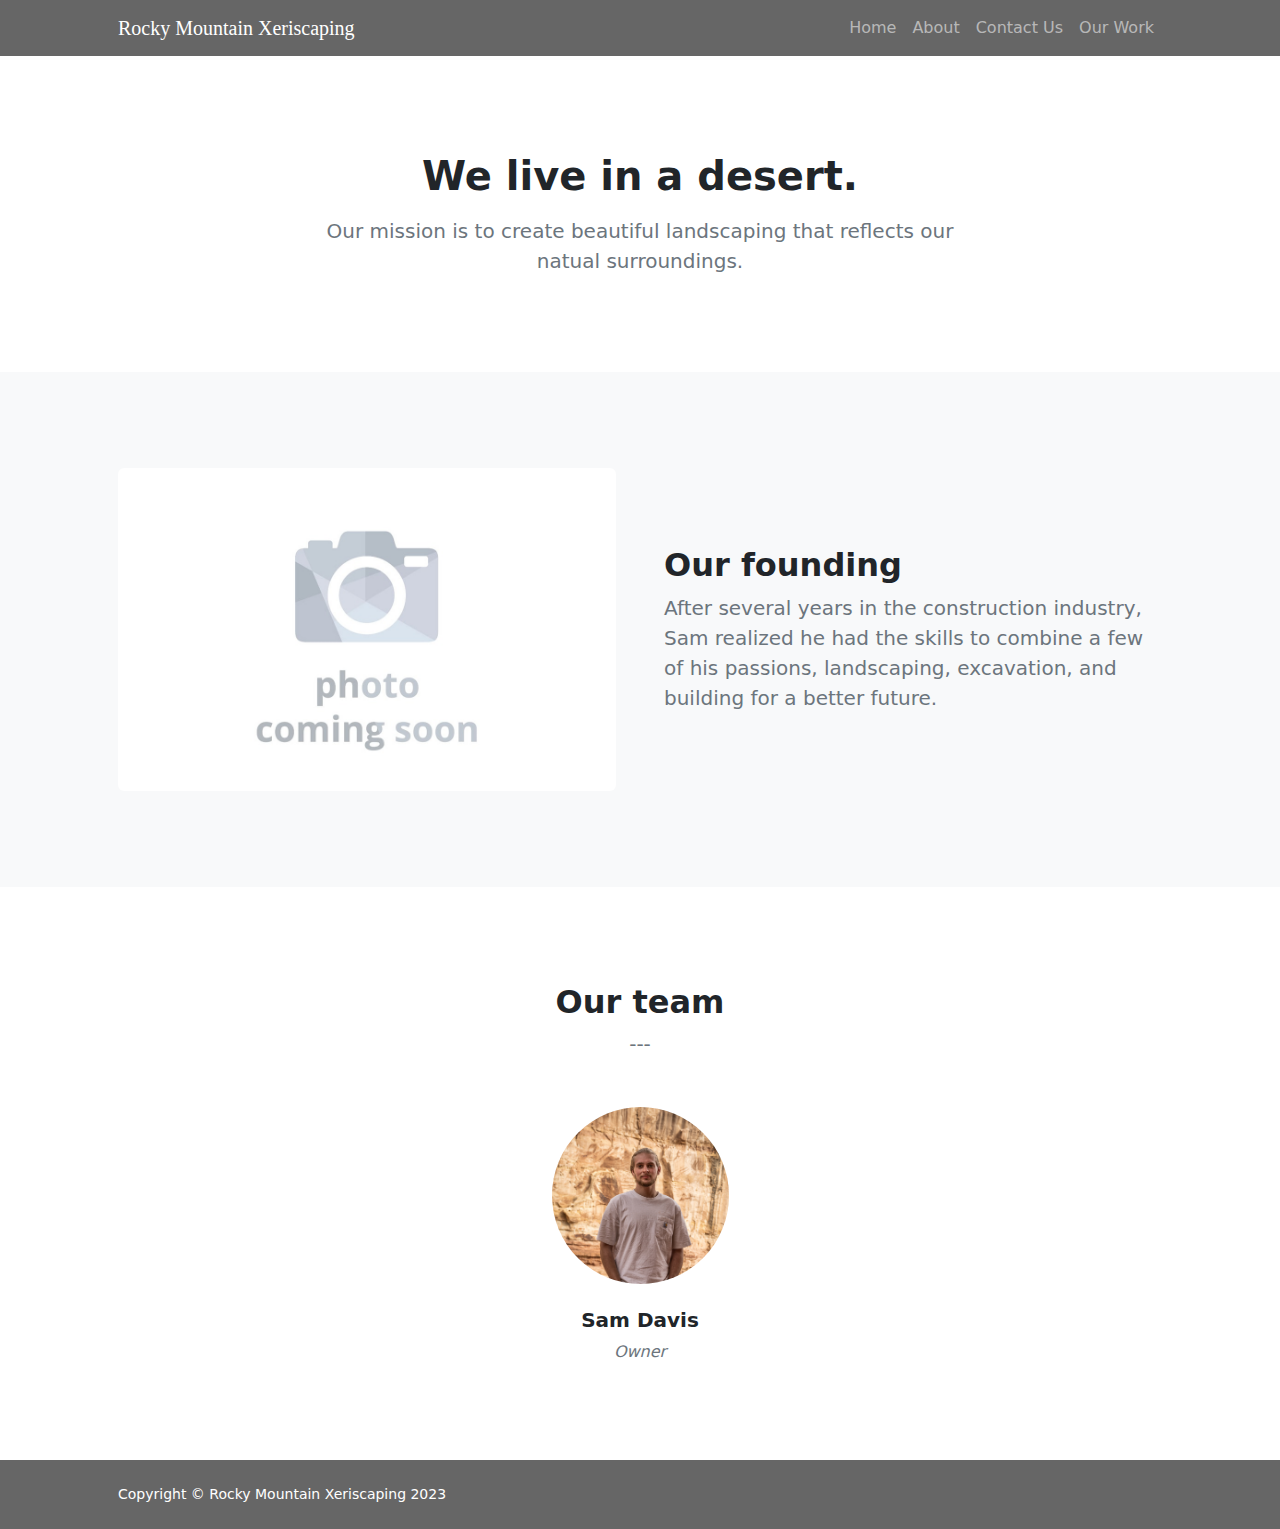
==== about.html @ 06e27e04 "First draft of website" ====
<!DOCTYPE html>
<html lang="en">
    <head>
        <meta charset="utf-8" />
        <meta name="viewport" content="width=device-width, initial-scale=1, shrink-to-fit=no" />
        <meta name="description" content="" />
        <meta name="author" content="" />
        <title>Rocky Mountain Xeriscaping</title>
        <!-- Favicon-->
        <link rel="icon" type="image/x-icon" href="assets/favicon.ico" />
        <!-- Bootstrap icons-->
        <link href="https://cdn.jsdelivr.net/npm/bootstrap-icons@1.5.0/font/bootstrap-icons.css" rel="stylesheet" />
        <!-- Core theme CSS (includes Bootstrap)-->
        <link href="css/styles.css" rel="stylesheet" />
        <link rel="stylesheet" type="text/css" href="css/custom.css">
    </head>
    <body class="d-flex flex-column">
        <main class="flex-shrink-0">
            <!-- Navigation-->
            <nav class="navbar navbar-expand-lg navbar-dark bg-dark">
                <div class="container px-5">
                    <a class="navbar-brand" href="index.html">Rocky Mountain Xeriscaping</a>
                    <button class="navbar-toggler" type="button" data-bs-toggle="collapse" data-bs-target="#navbarSupportedContent" aria-controls="navbarSupportedContent" aria-expanded="false" aria-label="Toggle navigation"><span class="navbar-toggler-icon"></span></button>
                    <div class="collapse navbar-collapse" id="navbarSupportedContent">
                        <ul class="navbar-nav ms-auto mb-2 mb-lg-0">
                            <!-- top navbar -->
                            <li class="nav-item"><a class="nav-link" href="index.html">Home</a></li>
                            <li class="nav-item"><a class="nav-link" href="about.html">About</a></li>
                            <li class="nav-item"><a class="nav-link" href="contact.html">Contact Us</a></li>
                            <!-- <li class="nav-item"><a class="nav-link" href="faq.html">FAQ</a></li> -->
                            <li class="nav-item"><a class="nav-link" href="our-work.html">Our Work</a></li>
                        </ul>
                    </div>
                </div>
            </nav>
            <!-- Header-->
            <header class="py-5">
                <div class="container px-5">
                    <div class="row justify-content-center">
                        <div class="col-lg-8 col-xxl-6">
                            <div class="text-center my-5">
                                <h1 class="fw-bolder mb-3">We live in a desert.</h1>
                                <p class="lead fw-normal text-muted mb-4">Our mission is to create beautiful landscaping that reflects our natual surroundings.</p>
                            </div>
                        </div>
                    </div>
                </div>
            </header>
            <!-- About section one-->
            <section class="py-5 bg-light" id="scroll-target">
                <div class="container px-5 my-5">
                    <div class="row gx-5 align-items-center">
                        <div class="col-lg-6"><img class="img-fluid rounded mb-5 mb-lg-0" src="./images/coming-soon.jpg" alt="..." /></div>
                        <div class="col-lg-6">
                            <h2 class="fw-bolder">Our founding</h2>
                            <p class="lead fw-normal text-muted mb-0">After several years in the construction industry, Sam realized he had the skills to
                                combine a few of his passions, landscaping, excavation, and building for a better future.</p>
                        </div>
                    </div>
                </div>
            </section>
            <!-- Team members section-->
            <section class="py-5">
                <div class="container px-5 my-5">
                    <div class="text-center">
                        <h2 class="fw-bolder">Our team</h2>
                        <!-- Our team subtitle -->
                        <p class="lead fw-normal text-muted mb-5">---</p>
                    </div>
                    <div class="row gx-5 row-cols-1 row-cols-sm-2 row-cols-xl-4 justify-content-center">
                        <div class="col mb-5 mb-5 mb-xl-0">
                            <div class="text-center">
                                <img class="img-fluid rounded-circle mb-4 px-4" src="./images/sam.jpg" alt="..." />
                                <h5 class="fw-bolder">Sam Davis</h5>
                                <div class="fst-italic text-muted">Owner</div>
                            </div>
                        </div>
                        <!-- Second team member here -->
                        <!-- <div class="col mb-5 mb-5 mb-xl-0">
                            <div class="text-center">
                                <img class="img-fluid rounded-circle mb-4 px-4" src="./images/sam.jpg" alt="..." />
                                <h5 class="fw-bolder">Sam Davis</h5>
                                <div class="fst-italic text-muted">Support Lead</div>
                            </div>
                        </div> -->
                    </div>
                </div>
            </section>
        </main>
        <!-- Footer-->
        <footer class="bg-dark py-4 mt-auto">
            <div class="container px-5">
                <div class="row align-items-center justify-content-between flex-column flex-sm-row">
                    <div class="col-auto"><div class="small m-0 text-white">Copyright &copy; Rocky Mountain Xeriscaping 2023</div></div>
                    <!-- <div class="col-auto">
                        <a class="link-light small" href="#!">Privacy</a>
                        <span class="text-white mx-1">&middot;</span>
                        <a class="link-light small" href="#!">Terms</a>
                        <span class="text-white mx-1">&middot;</span>
                        <a class="link-light small" href="#!">Contact</a>
                    </div> -->
                </div>
            </div>
        </footer>
        <!-- Bootstrap core JS-->
        <script src="https://cdn.jsdelivr.net/npm/bootstrap@5.2.3/dist/js/bootstrap.bundle.min.js"></script>
        <!-- Core theme JS-->
        <script src="js/scripts.js"></script>
    </body>
</html>
---- css/custom.css ----
/* .btn { font-size: 50px } */

.text-blue {
	/* color: #366397 !important */
 	/* color: #cfd3f2 !important */
  /* color: #6f6d94 !important */
  color: #366397 !important
}

/* Override colors */
.bg-dark {
  /* background-color: rgba(var(--bs-dark-rgb), var(--bs-bg-opacity)) !important; */
  /* background-color: #9E7C70 !important */
  /* background-color: #d7dbdd !important */
  /* background-color: #6f6d94 !important */
  /* background-color: #cfd3f2 !important */
  /* background-color: #6f6d94 !important */
  background-color: #666666 !important
}

.bg-navbar {
  background-color: #353535 !important
}

.btn-outline-primary {
  --bs-btn-color: #6f6d94 !important;
  --bs-btn-border-color: #6f6d94 !important;
  --bs-btn-hover-color: #fff;
  /* --bs-btn-text-color: #fff !important; */

  --bs-btn-hover-bg: #6f6d94 !important;
  --bs-btn-hover-border-color: #6f6d94 !important;
  --bs-btn-focus-shadow-rgb: 13, 110, 253;
  --bs-btn-active-color: #fff;
  --bs-btn-active-bg: #6f6d94 !important;
  --bs-btn-active-border-color: #0d6efd;
  --bs-btn-active-shadow: inset 0 3px 5px rgba(0, 0, 0, 0.125);
  --bs-btn-disabled-color: #6f6d94 !important;
  --bs-btn-disabled-bg: transparent;
  --bs-btn-disabled-border-color: #6f6d94 !important;
  --bs-gradient: none;
}

/* .btn-secondary {
  --bs-btn-color: #fff;
  --bs-btn-bg: #6c757d;
  --bs-btn-border-color: #6c757d;
  --bs-btn-hover-color: #fff;
  --bs-btn-hover-bg: #5c636a;
  --bs-btn-hover-border-color: #565e64;
  --bs-btn-focus-shadow-rgb: 130, 138, 145;
  --bs-btn-active-color: #fff;
  --bs-btn-active-bg: #565e64;
  --bs-btn-active-border-color: #51585e;
  --bs-btn-active-shadow: inset 0 3px 5px rgba(0, 0, 0, 0.125);
  --bs-btn-disabled-color: #fff;
  --bs-btn-disabled-bg: #6c757d;
  --bs-btn-disabled-border-color: #6c757d;
} */

.btn-secondary {
  --bs-btn-color: #fff;
  --bs-btn-border-color: #6f6d94 !important;
  --bs-btn-hover-color: #fff;
  --bs-btn-hover-bg: #5c636a;
  --bs-btn-hover-border-color: #565e64;
  --bs-btn-focus-shadow-rgb: 130, 138, 145;
  --bs-btn-active-color: #fff;
  --bs-btn-active-bg: #6f6d94 !important;
  --bs-btn-active-border-color: #51585e;
  --bs-btn-active-shadow: inset 0 3px 5px rgba(0, 0, 0, 0.125);
  --bs-btn-disabled-color: #fff;
  --bs-btn-disabled-bg: #6c757d;
  --bs-btn-disabled-border-color: #6c757d;
}

/* .bg-light { */
	/* background-color: #f4c3b6 !important */
  /* background-color: #d7dbdd !important */
/* } */

/* main highlight color across pages */
.bg-primary {
	background-color: #f4c3b6 !important
}

/* flax bloom */
/* #cfd3f2 */

/* Apricot Obsession */
/* #f4c3b6 */

/* Lacey (beige-ish salmon) */
/* #cdacaa */

/* Campanula Purple */
/* #6f6d94 */

/* Blue Regatta */
/* #366397 */

/* Button color */
.btn-primary {
  /* background-color: #5851A8 !important */
  --bs-btn-color: #000000 !important;
  --bs-btn-bg: #5851A8 !important;
  /* --bs-btn-bg: #0d6efd;
  --bs-btn-border-color: #0d6efd;
  --bs-btn-hover-color: #fff;
  --bs-btn-hover-bg: #0b5ed7;
  --bs-btn-hover-border-color: #0a58ca;
  --bs-btn-focus-shadow-rgb: 49, 132, 253;
  --bs-btn-active-color: #fff;
  --bs-btn-active-bg: #0a58ca;
  --bs-btn-active-border-color: #0a53be;
  --bs-btn-active-shadow: inset 0 3px 5px rgba(0, 0, 0, 0.125);
  --bs-btn-disabled-color: #fff;
  --bs-btn-disabled-bg: #0d6efd;
  --bs-btn-disabled-border-color: #0d6efd; */ */
}

.navbar-brand {
  /* padding-top: var(--bs-navbar-brand-padding-y); */
  /* font-family: "Century Gothic" !important; */
  font-family: "Lucida Sans" !important;
  font-weight: 100 !important;
}

.text-primary {

}

.text-white {

}
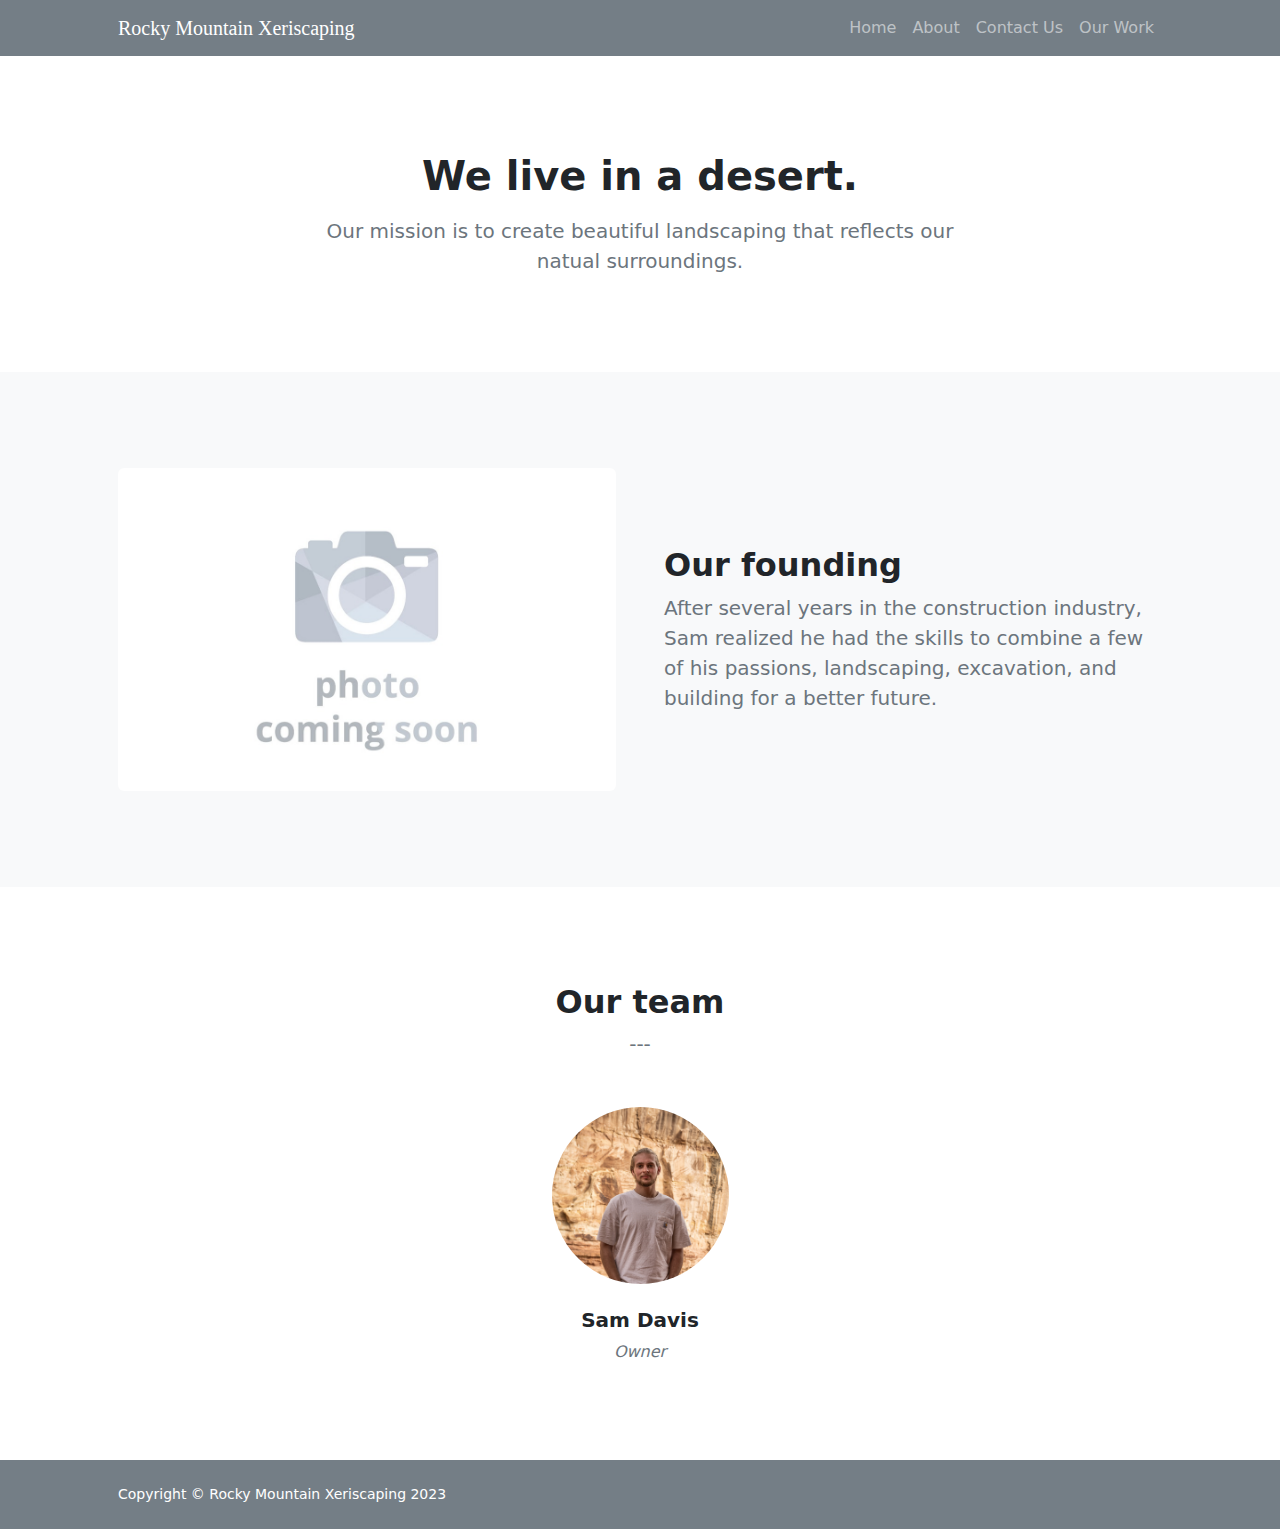
==== commit c409aecb: "Update logo, fix responsiveness on mobile" ====
--- a/about.html
+++ b/about.html
@@ -20,7 +20,12 @@
             <nav class="navbar navbar-expand-lg navbar-dark bg-dark">
                 <div class="container px-5">
                     <a class="navbar-brand" href="index.html">Rocky Mountain Xeriscaping</a>
-                    <button class="navbar-toggler" type="button" data-bs-toggle="collapse" data-bs-target="#navbarSupportedContent" aria-controls="navbarSupportedContent" aria-expanded="false" aria-label="Toggle navigation"><span class="navbar-toggler-icon"></span></button>
+                    <button class="navbar-toggler" type="button"
+                    data-bs-toggle="collapse"
+                    data-bs-target="#navbarSupportedContent"
+                    aria-controls="navbarSupportedContent" aria-expanded="false"
+                    aria-label="Toggle navigation"><span
+                    class="navbar-toggler-icon"></span></button>
                     <div class="collapse navbar-collapse" id="navbarSupportedContent">
                         <ul class="navbar-nav ms-auto mb-2 mb-lg-0">
                             <!-- top navbar -->
--- a/css/custom.css
+++ b/css/custom.css
@@ -17,7 +17,8 @@
   /* background-color: #6f6d94 !important */
   /* background-color: #cfd3f2 !important */
   /* background-color: #6f6d94 !important */
-  background-color: #666666 !important
+  /* background-color: #666666 !important */
+  background-color: #747e86 !important;
 }
 
 .bg-navbar {
@@ -118,7 +119,11 @@
   --bs-btn-active-shadow: inset 0 3px 5px rgba(0, 0, 0, 0.125);
   --bs-btn-disabled-color: #fff;
   --bs-btn-disabled-bg: #0d6efd;
-  --bs-btn-disabled-border-color: #0d6efd; */ */
+  --bs-btn-disabled-border-color: #0d6efd; */
+}
+
+.lucida-font {
+  font-family: "Lucida Sans" !important;
 }
 
 .navbar-brand {
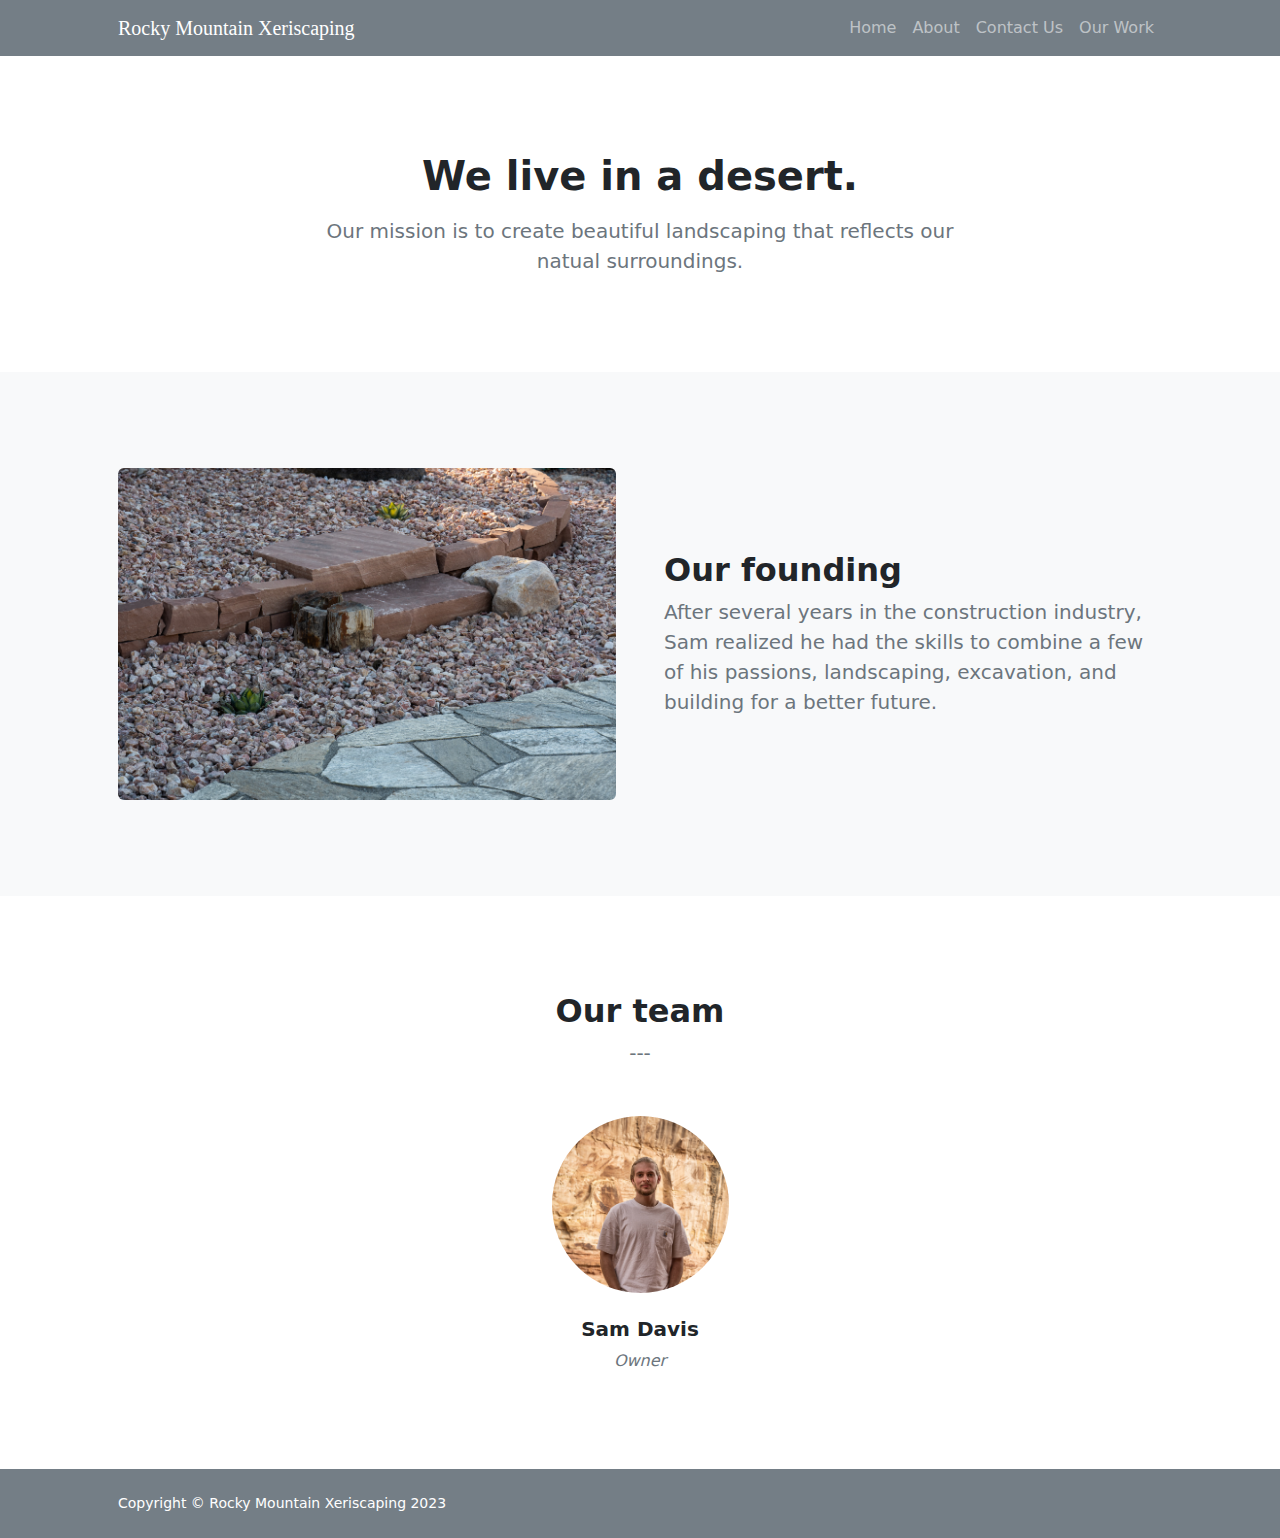
==== commit d9faaa62: "Add images" ====
--- a/about.html
+++ b/about.html
@@ -55,7 +55,7 @@
             <section class="py-5 bg-light" id="scroll-target">
                 <div class="container px-5 my-5">
                     <div class="row gx-5 align-items-center">
-                        <div class="col-lg-6"><img class="img-fluid rounded mb-5 mb-lg-0" src="./images/coming-soon.jpg" alt="..." /></div>
+                        <div class="col-lg-6"><img class="img-fluid rounded mb-5 mb-lg-0" src="./images/detail1.jpg" alt="..." /></div>
                         <div class="col-lg-6">
                             <h2 class="fw-bolder">Our founding</h2>
                             <p class="lead fw-normal text-muted mb-0">After several years in the construction industry, Sam realized he had the skills to
